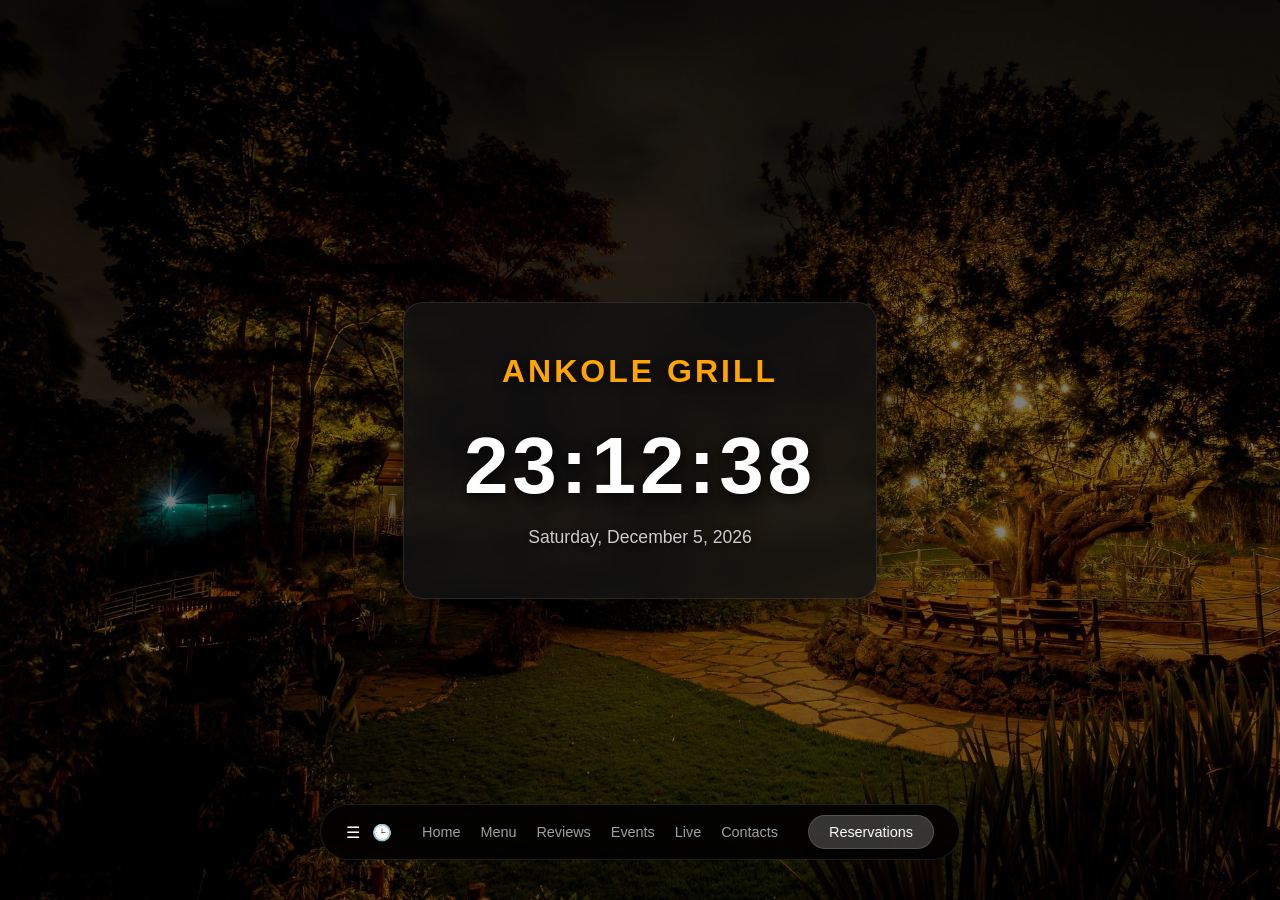
==== clock.html @ 4f38b485 "added a live page" ====
<!DOCTYPE html>
<html lang="en">
<head>
    <meta charset="UTF-8">
    <meta name="viewport" content="width=device-width, initial-scale=1.0">
    <title>Clock - Ankole Grill</title>
    <link rel="stylesheet" href="clock.css">
</head>
<body>
    <main class="clock-container">
        <div class="clock-card">
            <h1>Ankole Grill</h1>
            <div class="clock-display" id="clock">00:00:00</div>
            <p class="clock-date" id="date"></p>
        </div>
    </main>
    <script>
        function updateClock() {
            const now = new Date();
            const timeString = now.toLocaleTimeString('en-US', { hour12: false });
            const dateString = now.toLocaleDateString('en-US', { weekday: 'long', year: 'numeric', month: 'long', day: 'numeric' });
            document.getElementById('clock').textContent = timeString;
            document.getElementById('date').textContent = dateString;
        }
        updateClock();
        setInterval(updateClock, 1000);
    </script>

    <nav class="bottom-nav">
        <div class="nav-icons">
            <span class="icon">☰</span>
            <a href="clock.html" title="Clock">🕒</a>
        </div>
        <div class="nav-links">
            <a href="main.html">Home</a>
            <a href="menu.html">Menu</a>
            <a href="reviews.html">Reviews</a>
            <a href="events.html">Events</a>
            <a href="live.html">Live</a>
            <a href="contacts.html">Contacts</a>
        </div>
        <a href="reservation.html" class="res-button">Reservations</a>
    </nav>
</body>
</html>
---- clock.css ----
body, html {
    margin: 0;
    padding: 0;
    width: 100%;
    height: 100%;
    background-color: #0b0b0b;
    color: #ffffff;
    font-family: -apple-system, BlinkMacSystemFont, "Segoe UI", Roboto, Helvetica, Arial, sans-serif;
}

.clock-container {
    width: 100%;
    height: 100vh;
    display: flex;
    justify-content: center;
    align-items: center;
    background-image: url("first.jpg");
    background-size: cover;
    background-position: center;
    background-repeat: no-repeat;
    position: relative;
}

.clock-container::before {
    content: '';
    position: absolute;
    top: 0;
    left: 0;
    width: 100%;
    height: 100%;
    background-color: rgba(0, 0, 0, 0.5);
    z-index: 1;
}

.clock-card {
    position: relative;
    z-index: 2;
    text-align: center;
    background-color: rgba(18, 18, 18, 0.85);
    backdrop-filter: blur(10px);
    -webkit-backdrop-filter: blur(10px);
    border: 1px solid rgba(255, 255, 255, 0.1);
    border-radius: 20px;
    padding: 50px 60px;
    box-shadow: 0 20px 50px rgba(0, 0, 0, 0.7);
}

.clock-card h1 {
    font-size: 2rem;
    font-weight: 700;
    text-transform: uppercase;
    letter-spacing: 3px;
    margin: 0 0 30px 0;
    color: orange;
    text-shadow: 0 2px 8px rgba(0, 0, 0, 0.6);
}

.clock-display {
    font-size: 5rem;
    font-weight: 700;
    letter-spacing: 4px;
    font-variant-numeric: tabular-nums;
    text-shadow: 0 4px 15px rgba(0, 0, 0, 0.8);
    margin-bottom: 15px;
}

.clock-date {
    font-size: 1.1rem;
    color: #cccccc;
    margin: 0;
    text-shadow: 0 2px 6px rgba(0, 0, 0, 0.8);
}


.bottom-nav {
    position: fixed;
    bottom: 40px;
    left: 50%;
    transform: translateX(-50%);
    background-color: rgba(0, 0, 0, 0.85);
    backdrop-filter: blur(10px);
    -webkit-backdrop-filter: blur(10px);
    display: flex;
    align-items: center;
    padding: 10px 25px;
    border-radius: 50px;
    gap: 20px;
    z-index: 1000;
    white-space: nowrap;
    border: 1px solid rgba(255, 255, 255, 0.1);
}

.nav-icons {
    display: flex;
    align-items: center;
    gap: 12px;
}

.nav-icons .icon {
    color: white;
    cursor: pointer;
}

.nav-icons a {
    text-decoration: none;
}

.nav-links {
    display: flex;
    align-items: center;
}

.nav-links a {
    color: #a3a3a3;
    text-decoration: none;
    margin: 0 10px;
    font-size: 0.9rem;
    transition: color 0.2s ease;
}

.nav-links a:hover,
.nav-links a.active {
    color: white;
    font-weight: 500;
}

.res-button {
    background-color: rgba(255, 255, 255, 0.2);
    padding: 8px 20px;
    border-radius: 30px;
    color: white;
    text-decoration: none;
    font-size: 0.9rem;
    font-weight: 500;
    border: 1px solid rgba(255, 255, 255, 0.15);
    transition: background-color 0.2s ease;
}

.res-button:hover {
    background-color: rgba(255, 255, 255, 0.35);
}
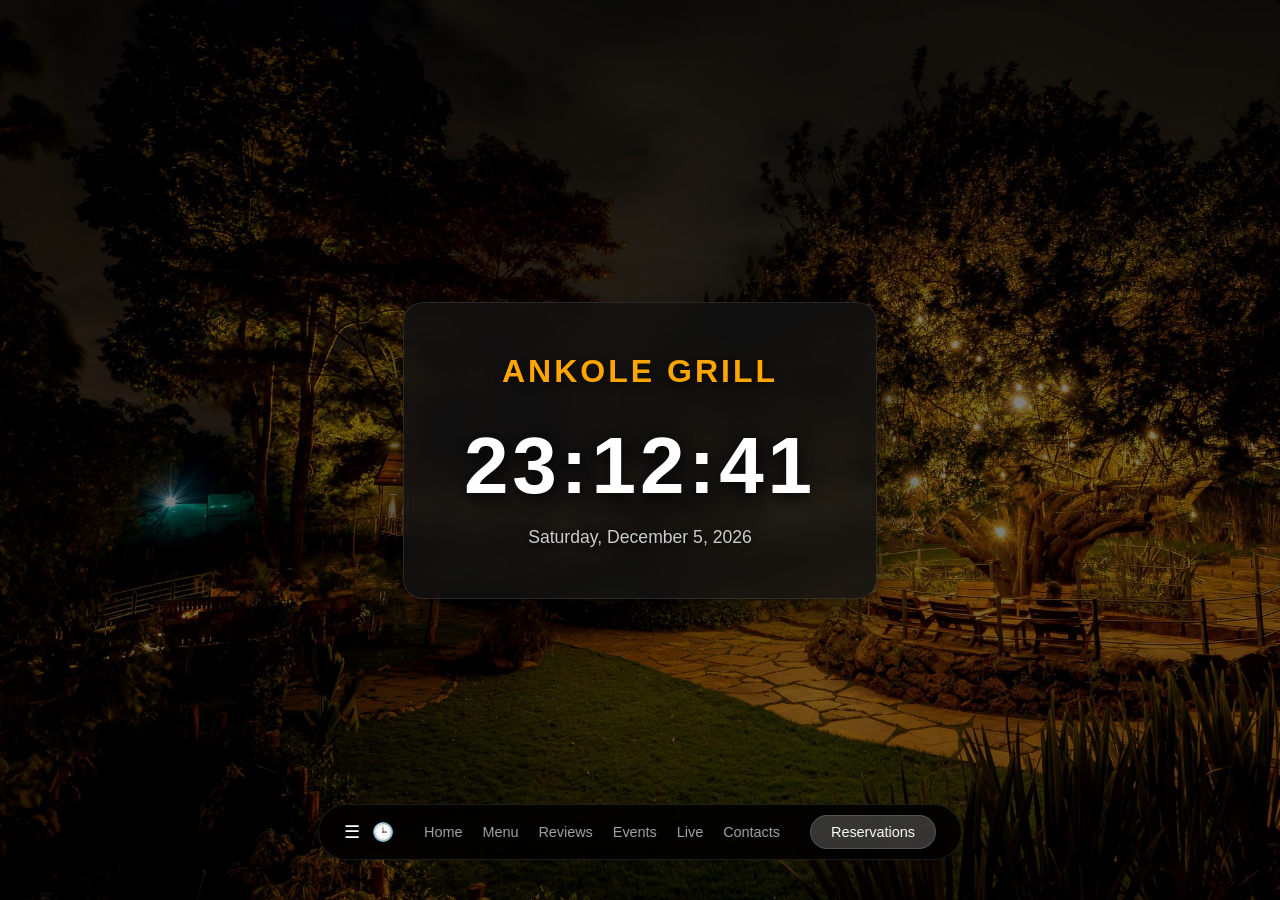
==== commit d9abca91: "made changes to the nav bar" ====
--- a/clock.html
+++ b/clock.html
@@ -4,7 +4,8 @@
     <meta charset="UTF-8">
     <meta name="viewport" content="width=device-width, initial-scale=1.0">
     <title>Clock - Ankole Grill</title>
-    <link rel="stylesheet" href="clock.css">
+    <link rel="stylesheet" href="shared.css">
+<link rel="stylesheet" href="clock.css">
 </head>
 <body>
     <main class="clock-container">
--- a/shared.css
+++ b/shared.css
@@ -0,0 +1,300 @@
+/* Shared Styles - Ankole Grill */
+
+:root {
+    --color-bg: #0b0b0b;
+    --color-text: #ffffff;
+    --color-text-muted: #a3a3a3;
+    --color-text-dim: #cccccc;
+    --color-accent: orange;
+    --color-accent-hover: #ff9800;
+    --color-card-bg: rgba(18, 18, 18, 0.85);
+    --color-card-border: rgba(255, 255, 255, 0.08);
+    --color-overlay: rgba(0, 0, 0, 0.55);
+    --color-nav-bg: rgba(0, 0, 0, 0.85);
+    --color-nav-border: rgba(255, 255, 255, 0.1);
+    --color-btn-bg: rgba(255, 255, 255, 0.2);
+    --color-btn-bg-hover: rgba(255, 255, 255, 0.35);
+    --color-btn-border: rgba(255, 255, 255, 0.15);
+    --font-primary: -apple-system, BlinkMacSystemFont, "Segoe UI", Roboto, Helvetica, Arial, sans-serif;
+    --shadow-card: 0 15px 35px rgba(0, 0, 0, 0.6);
+    --shadow-nav: 0 20px 50px rgba(0, 0, 0, 0.7);
+    --radius-sm: 6px;
+    --radius-md: 8px;
+    --radius-lg: 16px;
+    --radius-pill: 30px;
+    --radius-round: 50px;
+    --transition-fast: 0.2s ease;
+    --transition-normal: 0.4s ease-in-out;
+    --transition-slow: 0.5s ease-in-out;
+}
+
+* {
+    box-sizing: border-box;
+}
+
+body, html {
+    margin: 0;
+    padding: 0;
+    width: 100%;
+    height: 100%;
+    overflow-x: hidden;
+    font-family: var(--font-primary);
+    background-color: var(--color-bg);
+    color: var(--color-text);
+}
+
+img {
+    max-width: 100%;
+    height: auto;
+    display: block;
+}
+
+a {
+    text-decoration: none;
+    color: inherit;
+}
+
+h1, h2, h3, h4, h5, h6 {
+    margin: 0;
+}
+
+p {
+    margin: 0;
+}
+
+/* Bottom Navigation - Shared */
+.bottom-nav {
+    display: flex;
+    align-items: center;
+    position: fixed;
+    bottom: 40px;
+    left: 50%;
+    transform: translateX(-50%);
+    background-color: var(--color-nav-bg);
+    backdrop-filter: blur(10px);
+    -webkit-backdrop-filter: blur(10px);
+    padding: 10px 25px;
+    border-radius: var(--radius-round);
+    gap: 20px;
+    z-index: 1000;
+    white-space: nowrap;
+    border: 1px solid var(--color-nav-border);
+}
+
+.nav-icons {
+    display: flex;
+    align-items: center;
+    gap: 12px;
+}
+
+.nav-icons .icon {
+    color: white;
+    cursor: pointer;
+    font-size: 1.1rem;
+}
+
+.nav-icons a {
+    text-decoration: none;
+    font-size: 1.1rem;
+}
+
+.nav-links {
+    display: flex;
+    align-items: center;
+    justify-content: center;
+    flex-grow: 1;
+}
+
+.nav-links a {
+    color: var(--color-text-muted);
+    text-decoration: none;
+    margin: 0 10px;
+    font-size: 0.9rem;
+    transition: color var(--transition-fast);
+}
+
+.nav-links a:hover,
+.nav-links a.active {
+    color: var(--color-text);
+    font-weight: 500;
+}
+
+.res-button {
+    background-color: var(--color-btn-bg);
+    padding: 8px 20px;
+    border-radius: var(--radius-pill);
+    color: white;
+    text-decoration: none;
+    font-size: 0.9rem;
+    font-weight: 500;
+    border: 1px solid var(--color-btn-border);
+    transition: background-color var(--transition-fast);
+}
+
+.res-button:hover {
+    background-color: var(--color-btn-bg-hover);
+}
+
+.res-button.active {
+    background-color: var(--color-accent);
+    border-color: var(--color-accent);
+    font-weight: 500;
+}
+
+/* Form Styles - Shared */
+.form-group {
+    display: flex;
+    flex-direction: column;
+    gap: 8px;
+}
+
+.form-group label {
+    font-size: 0.9rem;
+    font-weight: 500;
+    color: var(--color-text-muted);
+    text-transform: uppercase;
+    letter-spacing: 1px;
+}
+
+.form-group input,
+.form-group select {
+    background-color: rgba(255, 255, 255, 0.03);
+    border: 1px solid var(--color-card-border);
+    border-radius: var(--radius-sm);
+    padding: 12px 16px;
+    color: var(--color-text);
+    font-size: 1rem;
+    outline: none;
+    transition: border-color var(--transition-normal), background-color var(--transition-normal);
+    width: 100%;
+}
+
+.form-group input:focus,
+.form-group select:focus {
+    border-color: var(--color-accent);
+    background-color: rgba(255, 255, 255, 0.06);
+}
+
+.form-group select option {
+    background-color: #121212;
+    color: var(--color-text);
+}
+
+.form-row {
+    display: flex;
+    gap: 20px;
+    width: 100%;
+}
+
+.half-width {
+    width: 50%;
+}
+
+.submit-button {
+    background-color: #f3d0a4;
+    color: var(--color-bg);
+    font-size: 1.1rem;
+    font-weight: 600;
+    border: none;
+    border-radius: var(--radius-md);
+    padding: 14px;
+    margin-top: 10px;
+    cursor: pointer;
+    transition: background-color var(--transition-normal), transform 0.3s ease-in-out;
+}
+
+.submit-button:hover {
+    background-color: #e6be8e;
+}
+
+.submit-button:active {
+    transform: scale(0.99);
+}
+
+/* Card Styles - Shared */
+.card {
+    background-color: var(--color-card-bg);
+    backdrop-filter: blur(8px);
+    -webkit-backdrop-filter: blur(8px);
+    border: 1px solid var(--color-card-border);
+    border-radius: var(--radius-lg);
+    box-shadow: var(--shadow-card);
+}
+
+/* Highlight Items - Shared */
+.highlight-item {
+    background-color: rgba(18, 18, 18, 0.85);
+    backdrop-filter: blur(8px);
+    -webkit-backdrop-filter: blur(8px);
+    border: 1px solid var(--color-card-border);
+    border-radius: var(--radius-lg);
+    padding: 30px 25px;
+    width: 220px;
+    box-shadow: var(--shadow-card);
+    transition: transform var(--transition-slow), border-color var(--transition-slow);
+}
+
+.highlight-item:hover {
+    transform: translateY(-5px);
+    border-color: rgba(255, 255, 255, 0.2);
+}
+
+/* Utility Classes */
+.text-center { text-align: center; }
+.text-left { text-align: left; }
+.text-right { text-align: right; }
+
+.sr-only {
+    position: absolute;
+    width: 1px;
+    height: 1px;
+    padding: 0;
+    margin: -1px;
+    overflow: hidden;
+    clip: rect(0, 0, 0, 0);
+    white-space: nowrap;
+    border: 0;
+}
+
+/* Responsive */
+@media (max-width: 900px) {
+    .bottom-nav {
+        bottom: 20px;
+        padding: 8px 15px;
+        gap: 12px;
+    }
+    
+    .nav-links a {
+        margin: 0 5px;
+        font-size: 0.8rem;
+    }
+    
+    .res-button {
+        padding: 6px 14px;
+        font-size: 0.8rem;
+    }
+    
+    .form-row {
+        flex-direction: column;
+        gap: 0;
+    }
+    
+    .half-width {
+        width: 100%;
+    }
+}
+
+@media (max-width: 600px) {
+    .bottom-nav {
+        flex-wrap: wrap;
+        justify-content: center;
+        border-radius: var(--radius-lg);
+    }
+    
+    .nav-links {
+        order: 3;
+        width: 100%;
+        justify-content: center;
+        margin-top: 8px;
+    }
+}
--- a/clock.css
+++ b/clock.css
@@ -1,14 +1,3 @@
-
-body, html {
-    margin: 0;
-    padding: 0;
-    width: 100%;
-    height: 100%;
-    background-color: #0b0b0b;
-    color: #ffffff;
-    font-family: -apple-system, BlinkMacSystemFont, "Segoe UI", Roboto, Helvetica, Arial, sans-serif;
-}
-
 .clock-container {
     width: 100%;
     height: 100vh;
@@ -72,71 +61,17 @@
     text-shadow: 0 2px 6px rgba(0, 0, 0, 0.8);
 }
 
-
-.bottom-nav {
-    position: fixed;
-    bottom: 40px;
-    left: 50%;
-    transform: translateX(-50%);
-    background-color: rgba(0, 0, 0, 0.85);
-    backdrop-filter: blur(10px);
-    -webkit-backdrop-filter: blur(10px);
-    display: flex;
-    align-items: center;
-    padding: 10px 25px;
-    border-radius: 50px;
-    gap: 20px;
-    z-index: 1000;
-    white-space: nowrap;
-    border: 1px solid rgba(255, 255, 255, 0.1);
-}
-
-.nav-icons {
-    display: flex;
-    align-items: center;
-    gap: 12px;
-}
-
-.nav-icons .icon {
-    color: white;
-    cursor: pointer;
-}
-
-.nav-icons a {
-    text-decoration: none;
-}
-
-.nav-links {
-    display: flex;
-    align-items: center;
-}
-
-.nav-links a {
-    color: #a3a3a3;
-    text-decoration: none;
-    margin: 0 10px;
-    font-size: 0.9rem;
-    transition: color 0.2s ease;
-}
-
-.nav-links a:hover,
-.nav-links a.active {
-    color: white;
-    font-weight: 500;
-}
-
-.res-button {
-    background-color: rgba(255, 255, 255, 0.2);
-    padding: 8px 20px;
-    border-radius: 30px;
-    color: white;
-    text-decoration: none;
-    font-size: 0.9rem;
-    font-weight: 500;
-    border: 1px solid rgba(255, 255, 255, 0.15);
-    transition: background-color 0.2s ease;
-}
-
-.res-button:hover {
-    background-color: rgba(255, 255, 255, 0.35);
-}
+@media (max-width: 600px) {
+    .clock-card {
+        padding: 30px 30px;
+        margin: 20px;
+    }
+    
+    .clock-display {
+        font-size: 3rem;
+    }
+    
+    .clock-card h1 {
+        font-size: 1.5rem;
+    }
+}
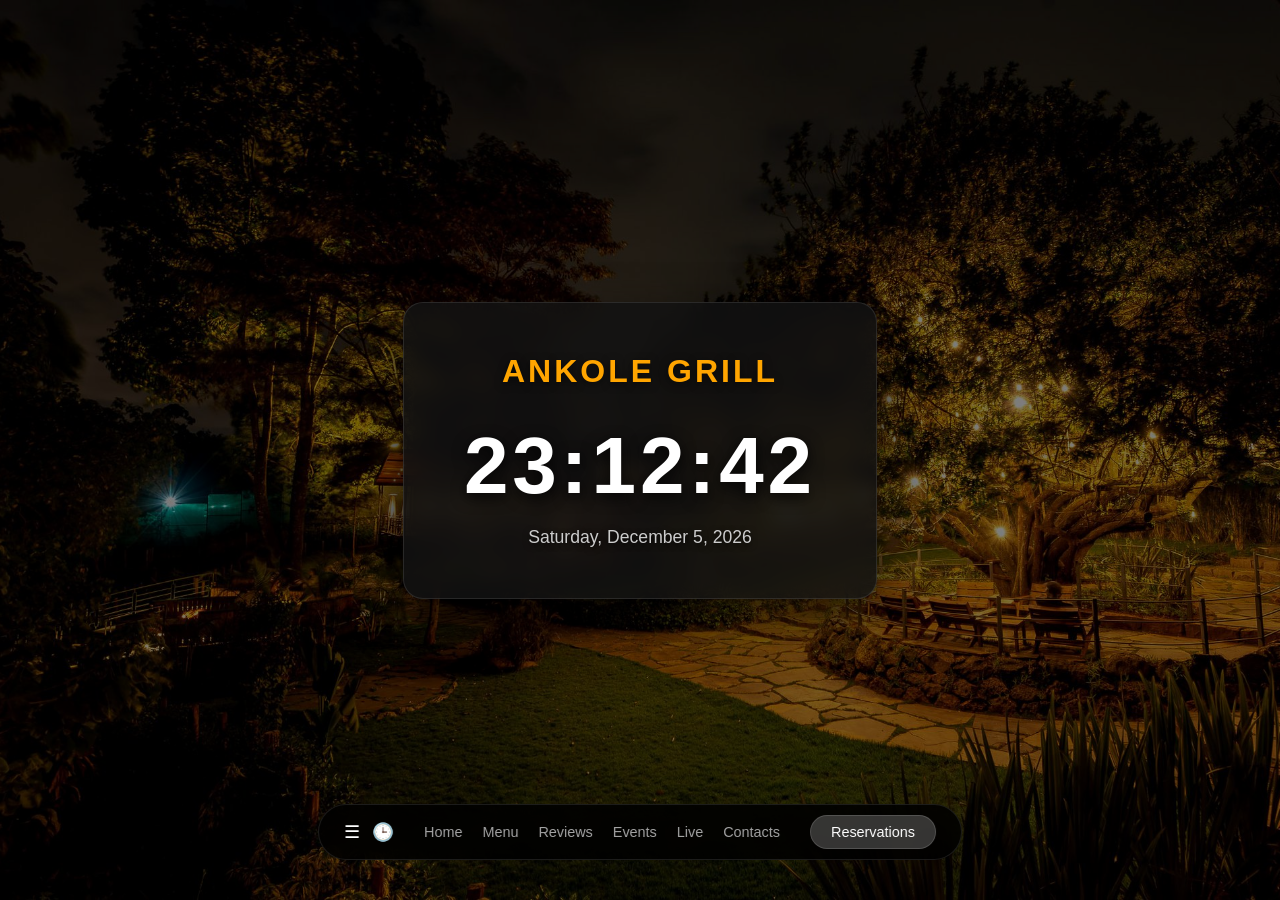
==== commit 0698a620: "Improve navigation behavior, add accessible form fields, and remove duplicated clock logic while kee" ====
--- a/clock.html
+++ b/clock.html
@@ -5,7 +5,7 @@
     <meta name="viewport" content="width=device-width, initial-scale=1.0">
     <title>Clock - Ankole Grill</title>
     <link rel="stylesheet" href="shared.css">
-<link rel="stylesheet" href="clock.css">
+    <link rel="stylesheet" href="clock.css">
 </head>
 <body>
     <main class="clock-container">
@@ -15,21 +15,10 @@
             <p class="clock-date" id="date"></p>
         </div>
     </main>
-    <script>
-        function updateClock() {
-            const now = new Date();
-            const timeString = now.toLocaleTimeString('en-US', { hour12: false });
-            const dateString = now.toLocaleDateString('en-US', { weekday: 'long', year: 'numeric', month: 'long', day: 'numeric' });
-            document.getElementById('clock').textContent = timeString;
-            document.getElementById('date').textContent = dateString;
-        }
-        updateClock();
-        setInterval(updateClock, 1000);
-    </script>
 
     <nav class="bottom-nav">
         <div class="nav-icons">
-            <span class="icon">☰</span>
+            <span class="icon" aria-label="Open navigation menu" aria-expanded="false">☰</span>
             <a href="clock.html" title="Clock">🕒</a>
         </div>
         <div class="nav-links">
@@ -42,5 +31,6 @@
         </div>
         <a href="reservation.html" class="res-button">Reservations</a>
     </nav>
+    <script src="main.js"></script>
 </body>
 </html>
--- a/shared.css
+++ b/shared.css
@@ -91,6 +91,9 @@
     color: white;
     cursor: pointer;
     font-size: 1.1rem;
+    background: transparent;
+    border: none;
+    padding: 0;
 }
 
 .nav-icons a {
@@ -117,6 +120,10 @@
 .nav-links a.active {
     color: var(--color-text);
     font-weight: 500;
+}
+
+.nav-links.open {
+    display: flex;
 }
 
 .res-button {
@@ -263,22 +270,22 @@
         padding: 8px 15px;
         gap: 12px;
     }
-    
+
     .nav-links a {
         margin: 0 5px;
         font-size: 0.8rem;
     }
-    
+
     .res-button {
         padding: 6px 14px;
         font-size: 0.8rem;
     }
-    
+
     .form-row {
         flex-direction: column;
         gap: 0;
     }
-    
+
     .half-width {
         width: 100%;
     }
@@ -290,11 +297,26 @@
         justify-content: center;
         border-radius: var(--radius-lg);
     }
-    
+
     .nav-links {
+        display: none;
         order: 3;
         width: 100%;
         justify-content: center;
         margin-top: 8px;
-    }
-}+        position: absolute;
+        left: 0;
+        right: 0;
+        bottom: 100%;
+        background-color: rgba(0, 0, 0, 0.95);
+        padding: 20px;
+        border-radius: 16px 16px 0 0;
+        margin-bottom: 10px;
+        gap: 15px;
+        flex-direction: column;
+    }
+
+    .nav-links.open {
+        display: flex;
+    }
+}
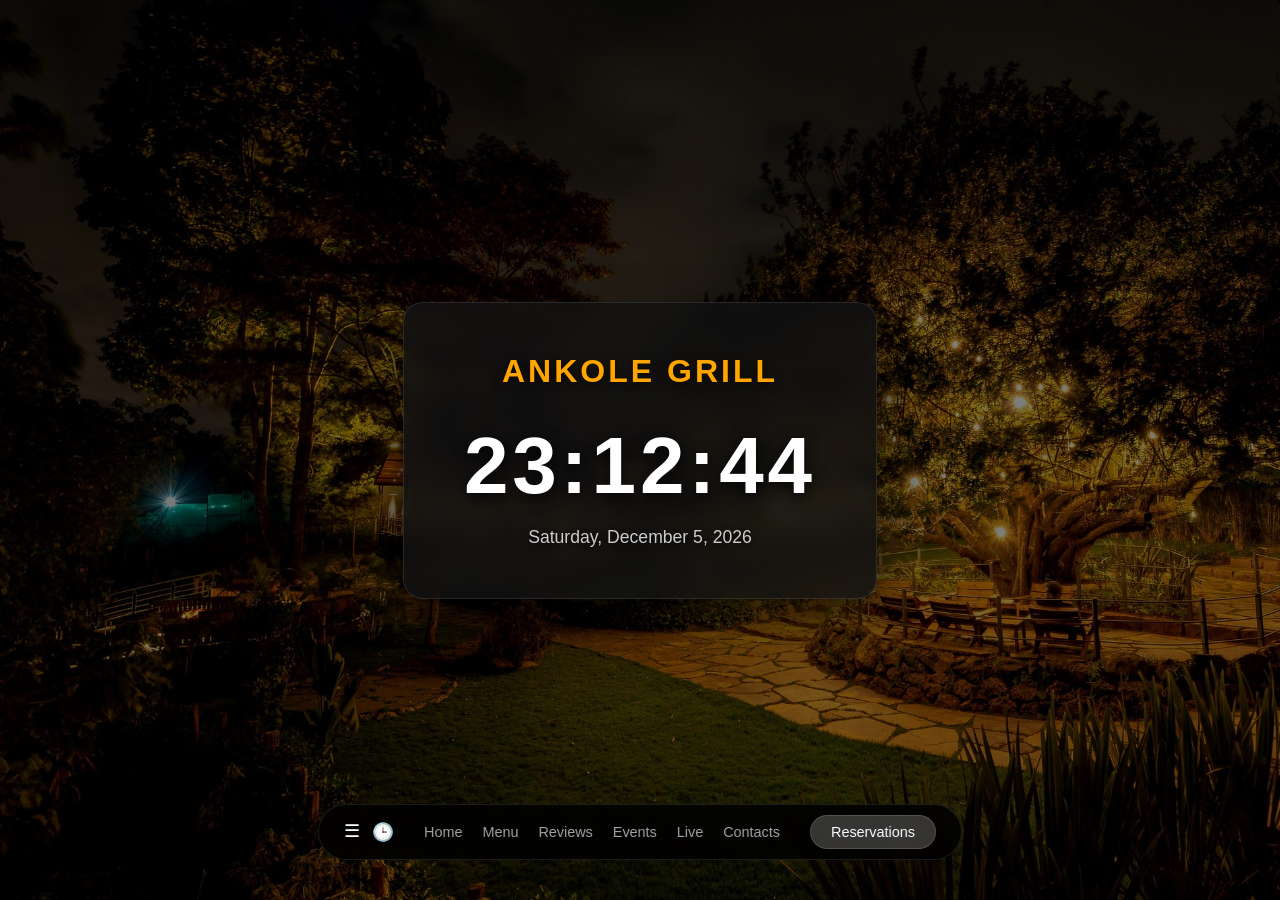
==== commit a804b9bd: "Standardize navigation across all pages and finish the remaining frontend cleanup for accessibility " ====
--- a/clock.html
+++ b/clock.html
@@ -16,12 +16,12 @@
         </div>
     </main>
 
-    <nav class="bottom-nav">
+    <nav class="bottom-nav" aria-label="Main navigation">
         <div class="nav-icons">
-            <span class="icon" aria-label="Open navigation menu" aria-expanded="false">☰</span>
+            <button type="button" class="icon" aria-label="Open navigation menu" aria-expanded="false" aria-controls="clock-nav-links">☰</button>
             <a href="clock.html" title="Clock">🕒</a>
         </div>
-        <div class="nav-links">
+        <div class="nav-links" id="clock-nav-links">
             <a href="main.html">Home</a>
             <a href="menu.html">Menu</a>
             <a href="reviews.html">Reviews</a>
--- a/shared.css
+++ b/shared.css
@@ -54,6 +54,10 @@
     color: inherit;
 }
 
+button {
+    font: inherit;
+}
+
 h1, h2, h3, h4, h5, h6 {
     margin: 0;
 }
@@ -62,7 +66,6 @@
     margin: 0;
 }
 
-/* Bottom Navigation - Shared */
 .bottom-nav {
     display: flex;
     align-items: center;
@@ -94,6 +97,7 @@
     background: transparent;
     border: none;
     padding: 0;
+    line-height: 1;
 }
 
 .nav-icons a {
@@ -148,7 +152,6 @@
     font-weight: 500;
 }
 
-/* Form Styles - Shared */
 .form-group {
     display: flex;
     flex-direction: column;
@@ -218,7 +221,6 @@
     transform: scale(0.99);
 }
 
-/* Card Styles - Shared */
 .card {
     background-color: var(--color-card-bg);
     backdrop-filter: blur(8px);
@@ -228,7 +230,6 @@
     box-shadow: var(--shadow-card);
 }
 
-/* Highlight Items - Shared */
 .highlight-item {
     background-color: rgba(18, 18, 18, 0.85);
     backdrop-filter: blur(8px);
@@ -246,7 +247,6 @@
     border-color: rgba(255, 255, 255, 0.2);
 }
 
-/* Utility Classes */
 .text-center { text-align: center; }
 .text-left { text-align: left; }
 .text-right { text-align: right; }
@@ -263,7 +263,6 @@
     border: 0;
 }
 
-/* Responsive */
 @media (max-width: 900px) {
     .bottom-nav {
         bottom: 20px;
